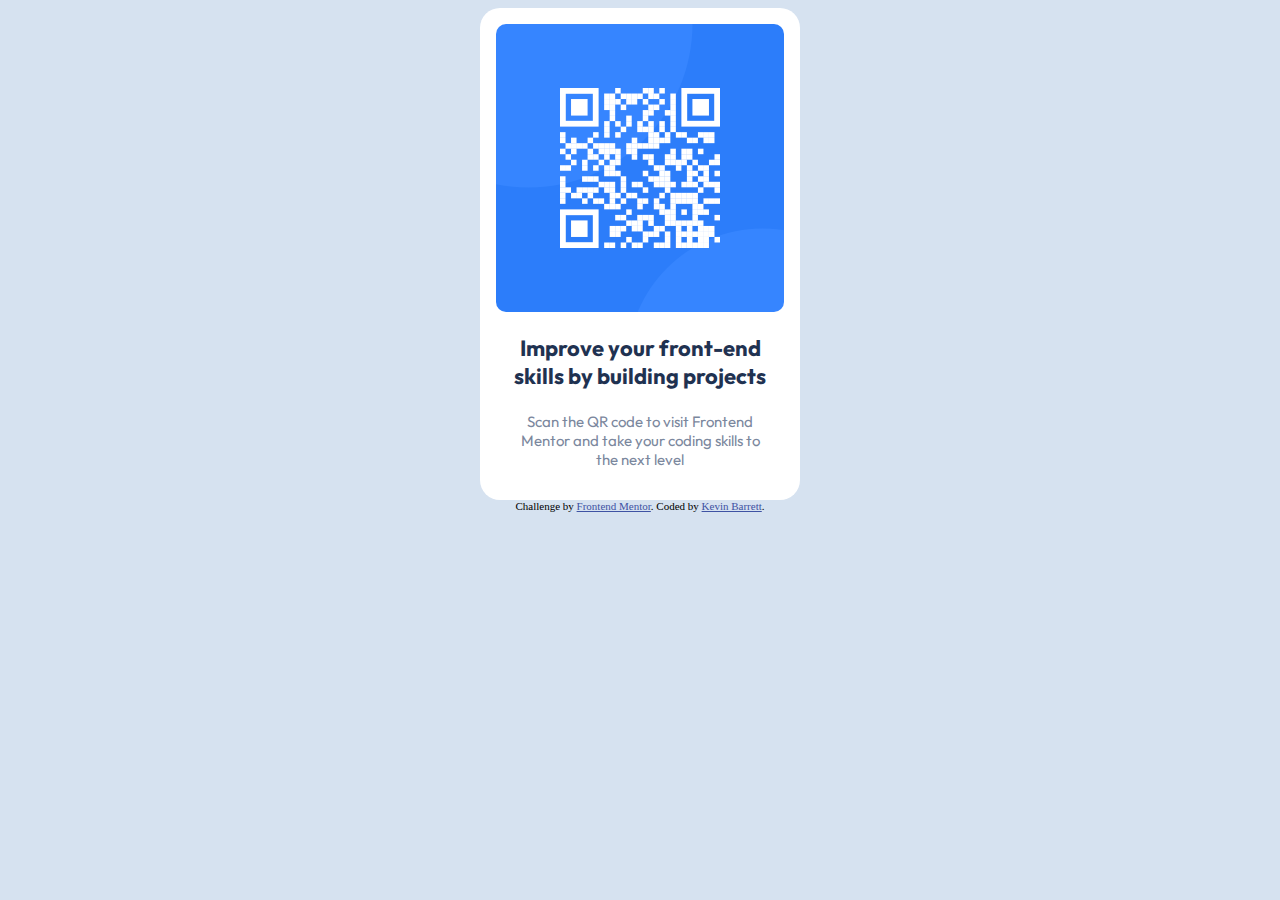
==== Projects/Frontend_Mentor/qr-code-component-main/index.html @ 0fd0216c "Added Frontend Mentor QR Challenge" ====
<!DOCTYPE html>
<html lang="en">
<head>
  <meta charset="UTF-8">
  <meta name="viewport" content="width=device-width, initial-scale=1.0"> <!-- displays site properly based on user's device -->

  <link rel="icon" type="image/png" sizes="32x32" href="./images/favicon-32x32.png">
  <link rel="stylesheet" href="https://fonts.googleapis.com/css?family=Outfit">
  
  <title>Frontend Mentor | QR code component</title>

  <!-- Feel free to remove these styles or customise in your own stylesheet 👍 -->
  <style>
	html {
		background-color: hsl(212, 45%, 89%)
	}
	
	.info_card {
		margin: auto;
		border-radius: 20px;
		background-color: hsl(0, 0%, 100%);
		padding: 16px;
		width: 288px;
		height: 465px:
	}
	
	.info_card_img {
		border-radius: 10px;
		background: url(images/image-qr-code.png) no-repeat center;
		background-size: cover;
		padding-top: 100%;
	}
	
	p {
		text-align: center;
		font-family: 'Outfit', sans-serif;
		font-size: 15px;
		padding-left: 15px;
		padding-right: 15px;
	}
	
	.card_title {
		color: hsl(218, 44%, 22%);
		font-weight: 700;
		font-size: 22px;
	}
	
	.card_desc {
		color: hsl(220, 15%, 55%);
		font-weight: 400;
	}
	
	.attribution { font-size: 11px; text-align: center; }
    .attribution a { color: hsl(228, 45%, 44%); }
  </style>
</head>
<body>

  
  
  <div class="info_card">
	  <div class="info_card_img"></div>
	  
	  <p class="card_title">Improve your front-end skills by building projects</p>

	  <p class="card_desc">Scan the QR code to visit Frontend Mentor and take your coding skills to the next level</p>
  
  </div>
  
  <div class="attribution">
    Challenge by <a href="https://www.frontendmentor.io?ref=challenge" target="_blank">Frontend Mentor</a>. 
    Coded by <a href="#">Kevin Barrett</a>.
  </div>
</body>
</html>
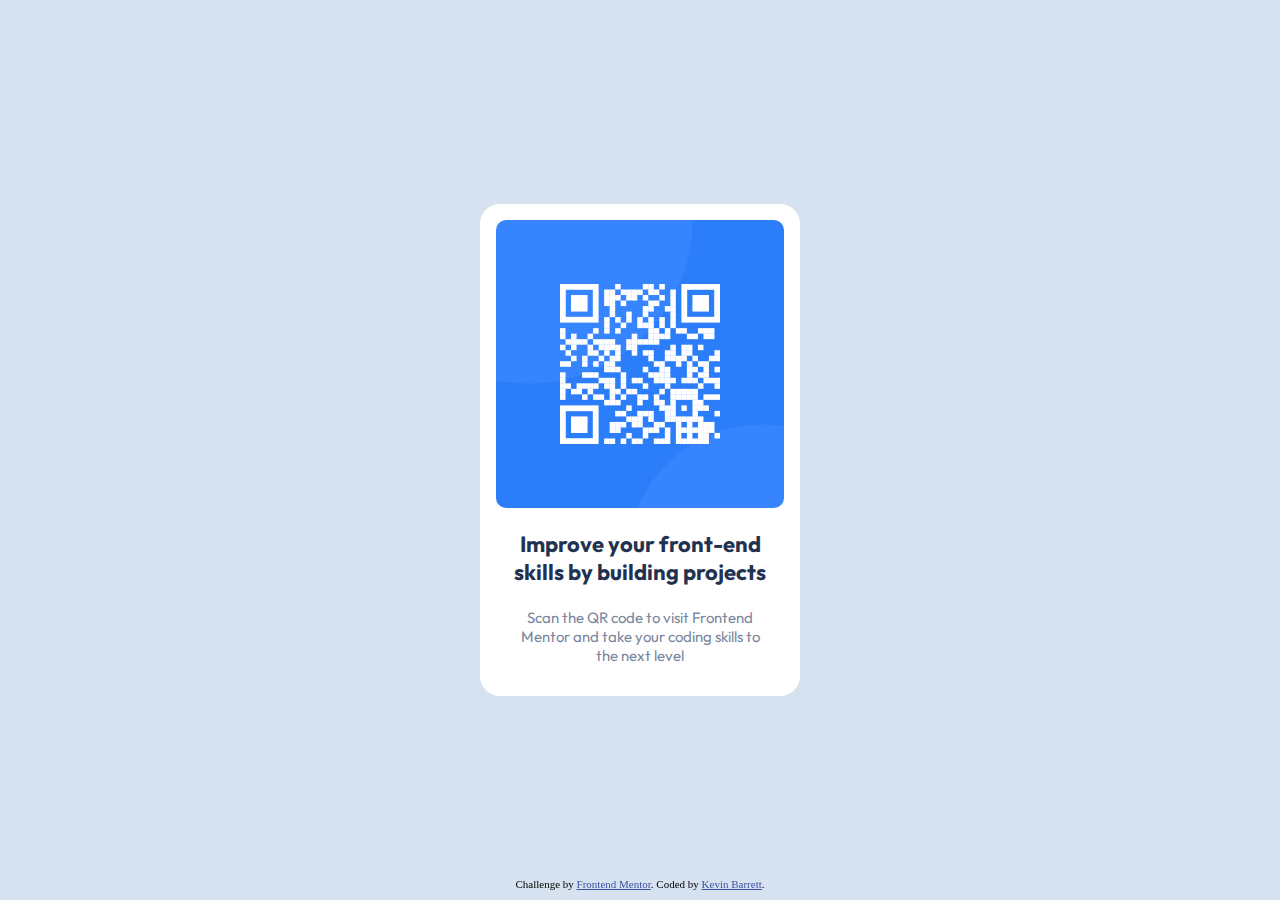
==== commit bdaf1580: "Update index.html" ====
--- a/Projects/Frontend_Mentor/qr-code-component-main/index.html
+++ b/Projects/Frontend_Mentor/qr-code-component-main/index.html
@@ -11,17 +11,23 @@
 
   <!-- Feel free to remove these styles or customise in your own stylesheet 👍 -->
   <style>
-	html {
-		background-color: hsl(212, 45%, 89%)
+	body {
+		background-color: hsl(212, 45%, 89%);
 	}
 	
 	.info_card {
-		margin: auto;
 		border-radius: 20px;
 		background-color: hsl(0, 0%, 100%);
 		padding: 16px;
 		width: 288px;
 		height: 465px:
+		margin: 0;
+		position: absolute;
+		top: 50%;
+		left: 50%;
+		-ms-transform: translate(-50%, -50%);
+		transform: translate(-50%, -50%);
+		
 	}
 	
 	.info_card_img {
@@ -50,13 +56,19 @@
 		font-weight: 400;
 	}
 	
-	.attribution { font-size: 11px; text-align: center; }
+	.attribution {
+	position: fixed;
+	font-size: 11px; text-align: center;
+	width: 100%;
+	left: 0px;
+	right: 0px;
+	bottom: 10px;
+	}
+	
     .attribution a { color: hsl(228, 45%, 44%); }
   </style>
 </head>
 <body>
-
-  
   
   <div class="info_card">
 	  <div class="info_card_img"></div>
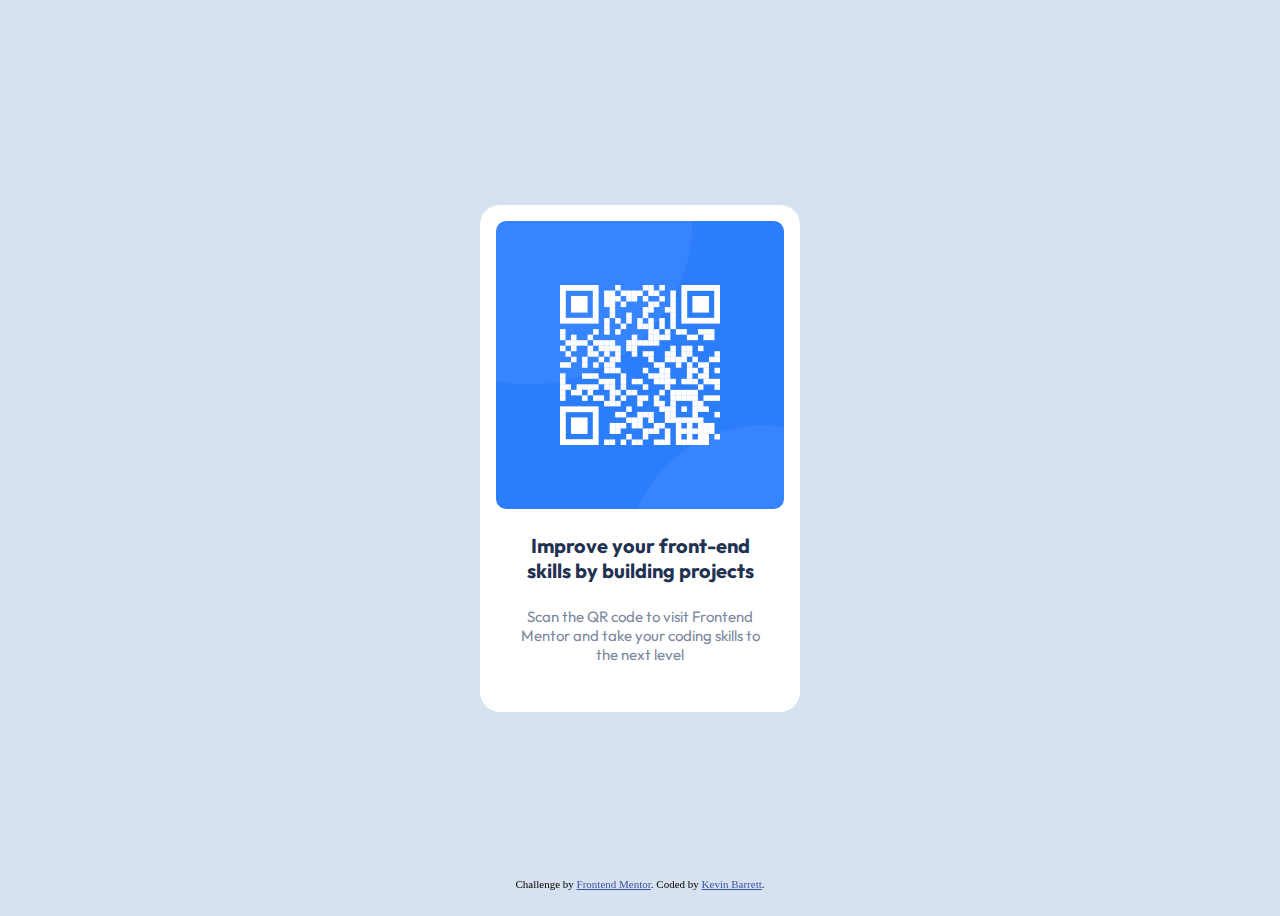
==== commit 8410947c: "Updates to accessibility" ====
--- a/Projects/Frontend_Mentor/qr-code-component-main/index.html
+++ b/Projects/Frontend_Mentor/qr-code-component-main/index.html
@@ -11,8 +11,14 @@
 
   <!-- Feel free to remove these styles or customise in your own stylesheet 👍 -->
   <style>
+  
+	/* added flexbox instead of positition: absolute to center card*/
 	body {
 		background-color: hsl(212, 45%, 89%);
+		min-height: 100vh;
+		display: flex;
+		align-items: center;
+		justify-content: center;
 	}
 	
 	.info_card {
@@ -21,13 +27,6 @@
 		padding: 16px;
 		width: 288px;
 		height: 465px:
-		margin: 0;
-		position: absolute;
-		top: 50%;
-		left: 50%;
-		-ms-transform: translate(-50%, -50%);
-		transform: translate(-50%, -50%);
-		
 	}
 	
 	.info_card_img {
@@ -37,18 +36,24 @@
 		padding-top: 100%;
 	}
 	
-	p {
+	p,h1 {
 		text-align: center;
 		font-family: 'Outfit', sans-serif;
-		font-size: 15px;
-		padding-left: 15px;
-		padding-right: 15px;
+		margin-left: 1.5rem;
+		margin-right: 1.5rem;
+		margin-top: 1.5rem;
+		font-size: 1.25rem;
+	}
+	
+	p {
+		margin-bottom: 2rem;
+		font-size: 0.9375rem;
 	}
 	
 	.card_title {
 		color: hsl(218, 44%, 22%);
 		font-weight: 700;
-		font-size: 22px;
+		
 	}
 	
 	.card_desc {
@@ -70,18 +75,19 @@
 </head>
 <body>
   
-  <div class="info_card">
+  <!--Added main tag for added web-accessibility-->
+  <main class="info_card">
 	  <div class="info_card_img"></div>
 	  
-	  <p class="card_title">Improve your front-end skills by building projects</p>
+	  <h1 class="card_title">Improve your front-end skills by building projects</h1>
 
 	  <p class="card_desc">Scan the QR code to visit Frontend Mentor and take your coding skills to the next level</p>
+  </main>
   
-  </div>
-  
-  <div class="attribution">
+  <!--Added footer tag for added web-accessibility-->
+  <footer class="attribution">
     Challenge by <a href="https://www.frontendmentor.io?ref=challenge" target="_blank">Frontend Mentor</a>. 
     Coded by <a href="#">Kevin Barrett</a>.
-  </div>
+  </footer>
 </body>
 </html>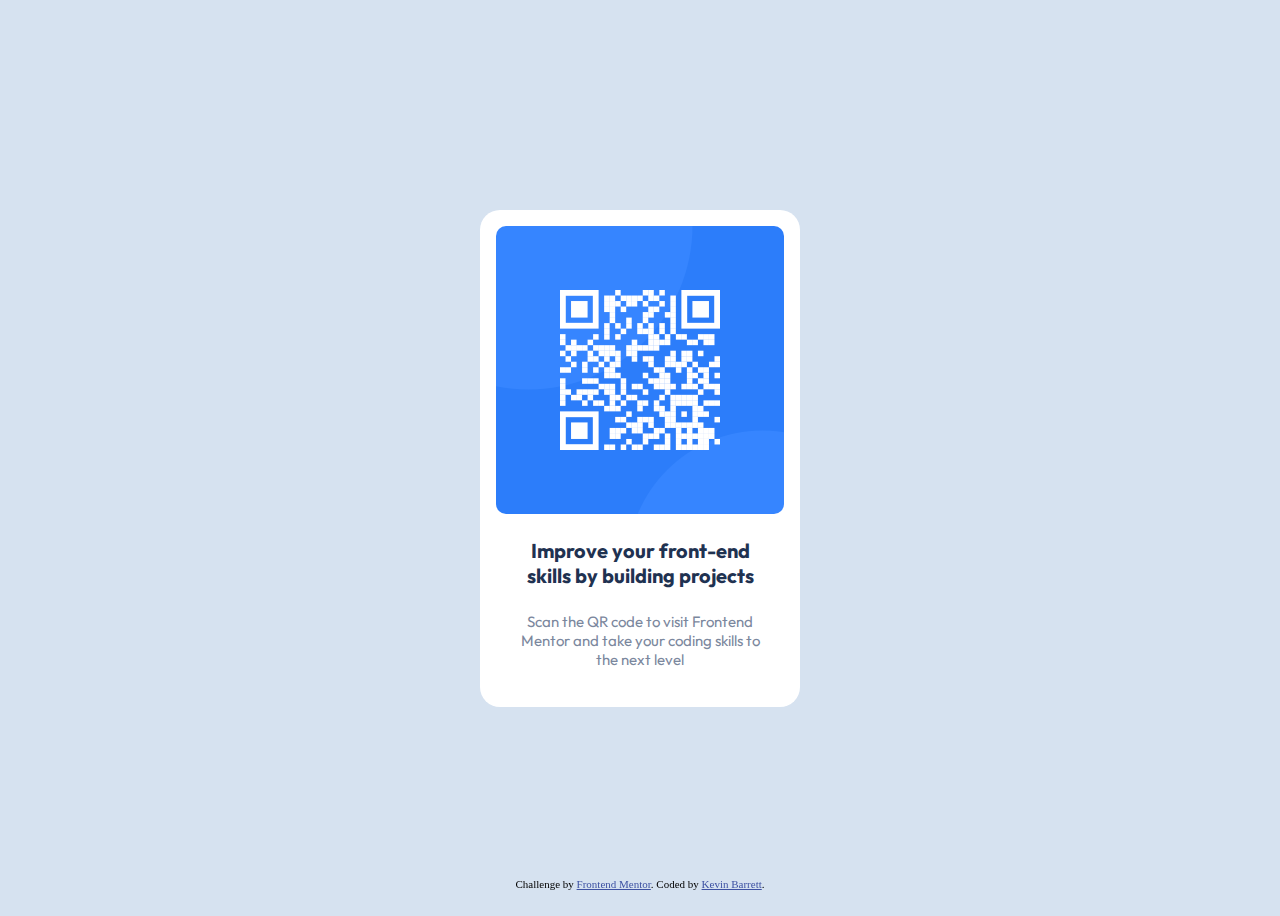
==== commit 3dac4959: "Update index.html" ====
--- a/Projects/Frontend_Mentor/qr-code-component-main/index.html
+++ b/Projects/Frontend_Mentor/qr-code-component-main/index.html
@@ -26,7 +26,7 @@
 		background-color: hsl(0, 0%, 100%);
 		padding: 16px;
 		width: 288px;
-		height: 465px:
+		height: 465px;
 	}
 	
 	.info_card_img {
